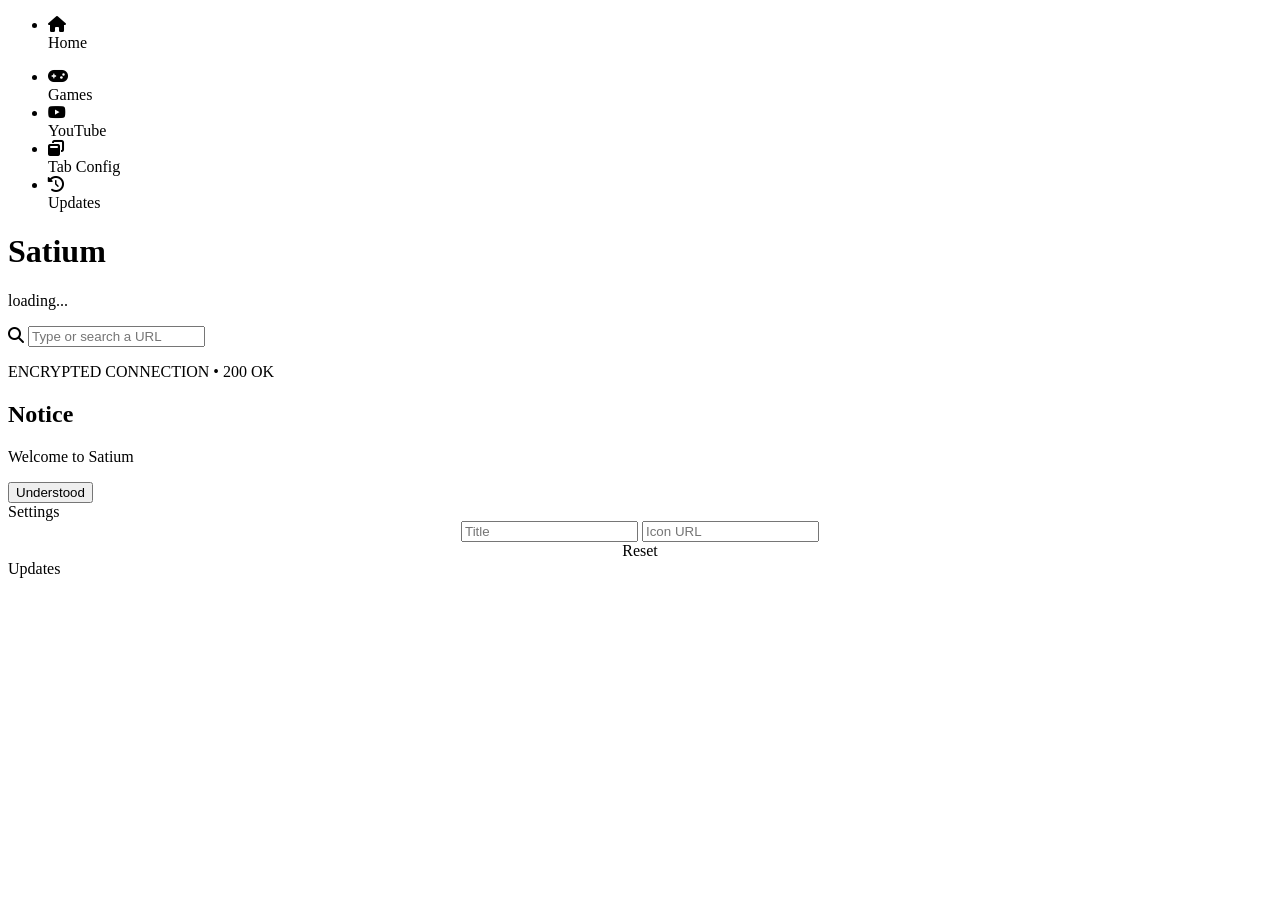
==== index.html @ 9bb9cf44 "Create index.html" ====
<!DOCTYPE html>
<html lang="en">
<head>
    <meta charset="UTF-8">
    <meta http-equiv="X-UA-Compatible" content="IE=edge">
    <meta name="viewport" content="width=device-width, initial-scale=1.0">
    <link rel="icon" type="image/x-icon" href="./Site/images/logo.png">
    <title>Satium</title>
    
    <link rel="stylesheet" href="https://cdnjs.cloudflare.com/ajax/libs/font-awesome/6.4.0/css/all.min.css">
    <link href="https://fonts.googleapis.com/css2?family=Figtree:wght@300;400;500;600;700&display=swap" rel="stylesheet">
    <link rel="stylesheet" href="index.css">
</head>
<body>
    <div id="particles-js"></div>
    
    <!-- Sidebar -->
    <nav id="navbar">
        <ul id="section1nav">
            <li class="active" onclick="handleNav(event, 'home')" data-target="home">
                <i class="fa-solid fa-house"></i>
                <div class="tooltip">Home</div>
            </li>
        </ul>
        <ul id="section2nav">
            <li onclick="handleNav(event, 'games.html')" data-target="games">
                <i class="fa-solid fa-gamepad"></i>
                <div class="tooltip">Games</div>
            </li>
            <li onclick="handleNav(event, 'youtube')" data-target="youtube">
                <i class="fa-brands fa-youtube"></i>
                <div class="tooltip">YouTube</div>
            </li>
            <li onclick="handleNav(event, 'tabconfig')" data-target="tabconfig">
                <i class="fa-solid fa-window-restore"></i>
                <div class="tooltip">Tab Config</div>
            </li>
            <li onclick="handleNav(event, 'updates')" data-target="updates">
                <i class="fa-solid fa-clock-rotate-left"></i>
                <div class="tooltip">Updates</div>
            </li>
        </ul>
        <ul id="section3nav"></ul>
    </nav>

    <!-- Main Content -->
    <div class="container">
        <h1 class="hometitle">Satium</h1>
        <p id="splash">loading...</p>
        
        <div class="inputcontainer">
            <i class="fa-solid fa-magnifying-glass"></i>
            <input type="text" id="homesearch" placeholder="Type or search a URL" autocomplete="off">
        </div>
    </div>
    
    <p id="online">ENCRYPTED CONNECTION • 200 OK</p>

    <!-- Notice -->
    <div class="anotice hidden" id="noticeBox">
        <h2>Notice</h2>
        <p>Welcome to Satium</p>
        <button onclick="closeNotice()">Understood</button>
    </div>

    <!-- Settings Panel -->
    <div class="settings" id="settings">
        <div class="panel-title">Settings</div>
        <center>
            <input class="setTitle" placeholder="Title" onkeyup="titleSet(this.value)">
            <input class="setIco" placeholder="Icon URL" onkeyup="icoSet(this.value)">
            <div class="resetButton" onclick="reset()">Reset</div>
        </center>
    </div>

    <!-- Updates Panel -->
    <div class="updates" id="updates">
        <div class="panel-title">Updates</div>
        <center>
            <div class="updatespage" id="updatespage"></div>
        </center>
    </div>

    <script src="uv/uv.bundle.js"></script>
    <script src="uv/uv.config.js"></script>
    <script src="index.js"></script>
    <script src="site.js"></script>
    <script src="updates.js"></script>
</body>
</html>
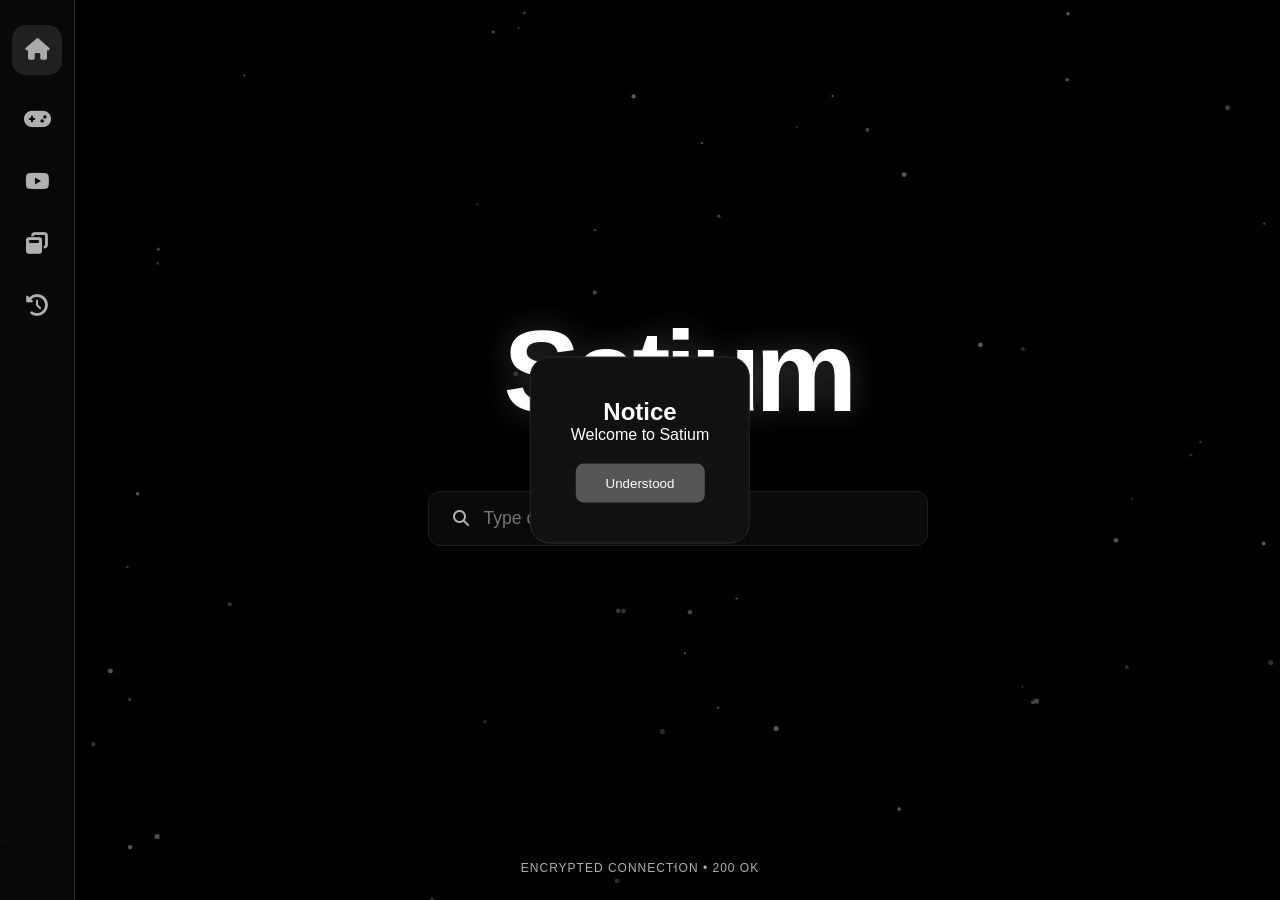
==== commit 635b754a: "Update index.html" ====
--- a/index.html
+++ b/index.html
@@ -14,7 +14,6 @@
 <body>
     <div id="particles-js"></div>
     
-    <!-- Sidebar -->
     <nav id="navbar">
         <ul id="section1nav">
             <li class="active" onclick="handleNav(event, 'home')" data-target="home">
@@ -43,7 +42,6 @@
         <ul id="section3nav"></ul>
     </nav>
 
-    <!-- Main Content -->
     <div class="container">
         <h1 class="hometitle">Satium</h1>
         <p id="splash">loading...</p>
@@ -63,7 +61,7 @@
         <button onclick="closeNotice()">Understood</button>
     </div>
 
-    <!-- Settings Panel -->
+    <!-- Settings -->
     <div class="settings" id="settings">
         <div class="panel-title">Settings</div>
         <center>
@@ -73,7 +71,7 @@
         </center>
     </div>
 
-    <!-- Updates Panel -->
+    <!-- Updates -->
     <div class="updates" id="updates">
         <div class="panel-title">Updates</div>
         <center>
@@ -83,6 +81,7 @@
 
     <script src="uv/uv.bundle.js"></script>
     <script src="uv/uv.config.js"></script>
+    <script src="uv/uv.handler.js"></script>   <!-- Added this as you created it -->
     <script src="index.js"></script>
     <script src="site.js"></script>
     <script src="updates.js"></script>
--- a/index.css
+++ b/index.css
@@ -0,0 +1,260 @@
+:root {
+    --bg: #000000;
+    --bg-2: #0a0a0a;
+    --bg-3: #121212;
+    --bg-4: #1a1a1a;
+    --border: #2a2a2a;
+    --search-border: #1c1c1c;
+    --text-white: #ffffff;
+    --text-bright: #e0e0e0;
+    --text-grey: #b0b0b0;
+    --accent: #aaaaaa;
+    --accent-hover: #dddddd;
+    --nav-width: 75px;
+}
+
+* {
+    margin: 0;
+    padding: 0;
+    box-sizing: border-box;
+    font-family: 'Figtree', sans-serif;
+}
+
+body {
+    background: var(--bg);
+    color: var(--text-white);
+    height: 100vh;
+    width: 100vw;
+    overflow: hidden;
+    display: flex;
+}
+
+#particles-js {
+    position: fixed;
+    top: 0; left: 0;
+    width: 100%; height: 100%;
+    z-index: 1;
+    pointer-events: none;
+}
+
+/* Sidebar */
+#navbar {
+    position: relative;
+    z-index: 100;
+    width: var(--nav-width);
+    height: 100%;
+    background: rgba(10, 10, 10, 0.85);
+    backdrop-filter: blur(20px);
+    border-right: 1px solid var(--border);
+    display: flex;
+    flex-direction: column;
+    padding: 25px 0;
+    align-items: center;
+}
+
+#navbar ul {
+    list-style: none;
+    width: 100%;
+    padding: 0 12px;
+    margin-bottom: 20px;
+    display: flex;
+    flex-direction: column;
+    gap: 12px;
+    position: relative;
+    left: -100px;
+    transition: left 0.6s cubic-bezier(0.23, 1, 0.32, 1);
+}
+
+#navbar li {
+    display: flex;
+    align-items: center;
+    justify-content: center;
+    width: 50px;
+    height: 50px;
+    border-radius: 14px;
+    color: var(--text-grey);
+    cursor: pointer;
+    transition: all 0.3s ease;
+    margin: 0 auto;
+}
+
+#navbar li i { font-size: 1.35rem; }
+
+#navbar li:hover {
+    background: rgba(255,255,255,0.08);
+    color: var(--text-white);
+}
+
+#navbar li.active {
+    background: rgba(170,170,170,0.15);
+    color: var(--accent);
+}
+
+.tooltip {
+    position: absolute;
+    left: 70px;
+    background: #1a1a1a;
+    color: white;
+    padding: 8px 14px;
+    border-radius: 8px;
+    font-size: 0.85rem;
+    font-weight: 600;
+    white-space: nowrap;
+    opacity: 0;
+    transform: translateX(-10px);
+    transition: all 0.2s ease;
+    border: 1px solid var(--border);
+    z-index: 1000;
+}
+
+#navbar li:hover .tooltip {
+    opacity: 1;
+    transform: translateX(0);
+}
+
+/* Main Area */
+.container {
+    flex-grow: 1;
+    position: relative;
+    z-index: 10;
+    display: flex;
+    flex-direction: column;
+    justify-content: center;
+    align-items: center;
+    text-align: center;
+}
+
+.hometitle {
+    font-size: 7.2rem;
+    font-weight: 900;
+    letter-spacing: -6px;
+    color: #ffffff;
+    filter: drop-shadow(0 0 15px rgba(255,255,255,0.2));
+    user-select: none;
+    line-height: 1;
+}
+
+#splash {
+    font-size: 1.1rem;
+    color: var(--text-bright);
+    margin-bottom: 40px;
+    letter-spacing: 2px;
+    text-transform: lowercase;
+}
+
+.inputcontainer {
+    background: var(--bg-2);
+    border: 1px solid var(--search-border);
+    border-radius: 12px;
+    padding: 16px 24px;
+    display: flex;
+    align-items: center;
+    gap: 15px;
+    width: 100%;
+    max-width: 500px;
+    margin-bottom: 40px;
+    transition: all 0.3s ease;
+}
+
+.inputcontainer:focus-within {
+    border-color: #aaaaaa;
+    background: var(--bg-3);
+}
+
+.inputcontainer input {
+    background: none;
+    border: none;
+    outline: none;
+    color: var(--text-white);
+    font-size: 1.1rem;
+    width: 100%;
+}
+
+.inputcontainer i {
+    color: var(--text-grey);
+}
+
+/* Panels */
+.settings, .updates {
+    position: fixed;
+    top: 50%; left: 50%;
+    transform: translate(-50%, -50%);
+    background: #111;
+    border: 1px solid var(--border);
+    padding: 30px 40px;
+    border-radius: 16px;
+    z-index: 2000;
+    display: none;
+    min-width: 340px;
+    box-shadow: 0 10px 30px rgba(0,0,0,0.6);
+}
+
+.panel-title {
+    color: #aaaaaa;
+    font-size: 1.4rem;
+    margin-bottom: 20px;
+    text-align: center;
+}
+
+.settings input, .updates input {
+    width: 100%;
+    padding: 12px;
+    margin: 8px 0;
+    background: #1a1a1a;
+    border: 1px solid var(--border);
+    border-radius: 8px;
+    color: white;
+}
+
+.resetButton {
+    margin-top: 15px;
+    padding: 10px 25px;
+    background: #333;
+    color: white;
+    border: none;
+    border-radius: 8px;
+    cursor: pointer;
+    transition: 0.2s;
+}
+
+.resetButton:hover {
+    background: #555;
+}
+
+/* Online Status */
+#online {
+    position: absolute;
+    bottom: 25px;
+    left: 50%;
+    transform: translateX(-50%);
+    color: var(--text-grey);
+    font-size: 0.75rem;
+    letter-spacing: 1px;
+    z-index: 10;
+}
+
+/* Notice */
+.anotice {
+    position: fixed;
+    left: 50%; top: 50%;
+    transform: translate(-50%, -50%);
+    background: #111;
+    border: 1px solid var(--border);
+    padding: 40px;
+    border-radius: 20px;
+    z-index: 3000;
+    max-width: 350px;
+    text-align: center;
+}
+
+.anotice button {
+    background: #555;
+    color: white;
+    border: none;
+    padding: 12px 30px;
+    border-radius: 8px;
+    margin-top: 20px;
+    cursor: pointer;
+}
+
+.hidden { display: none !important; }
